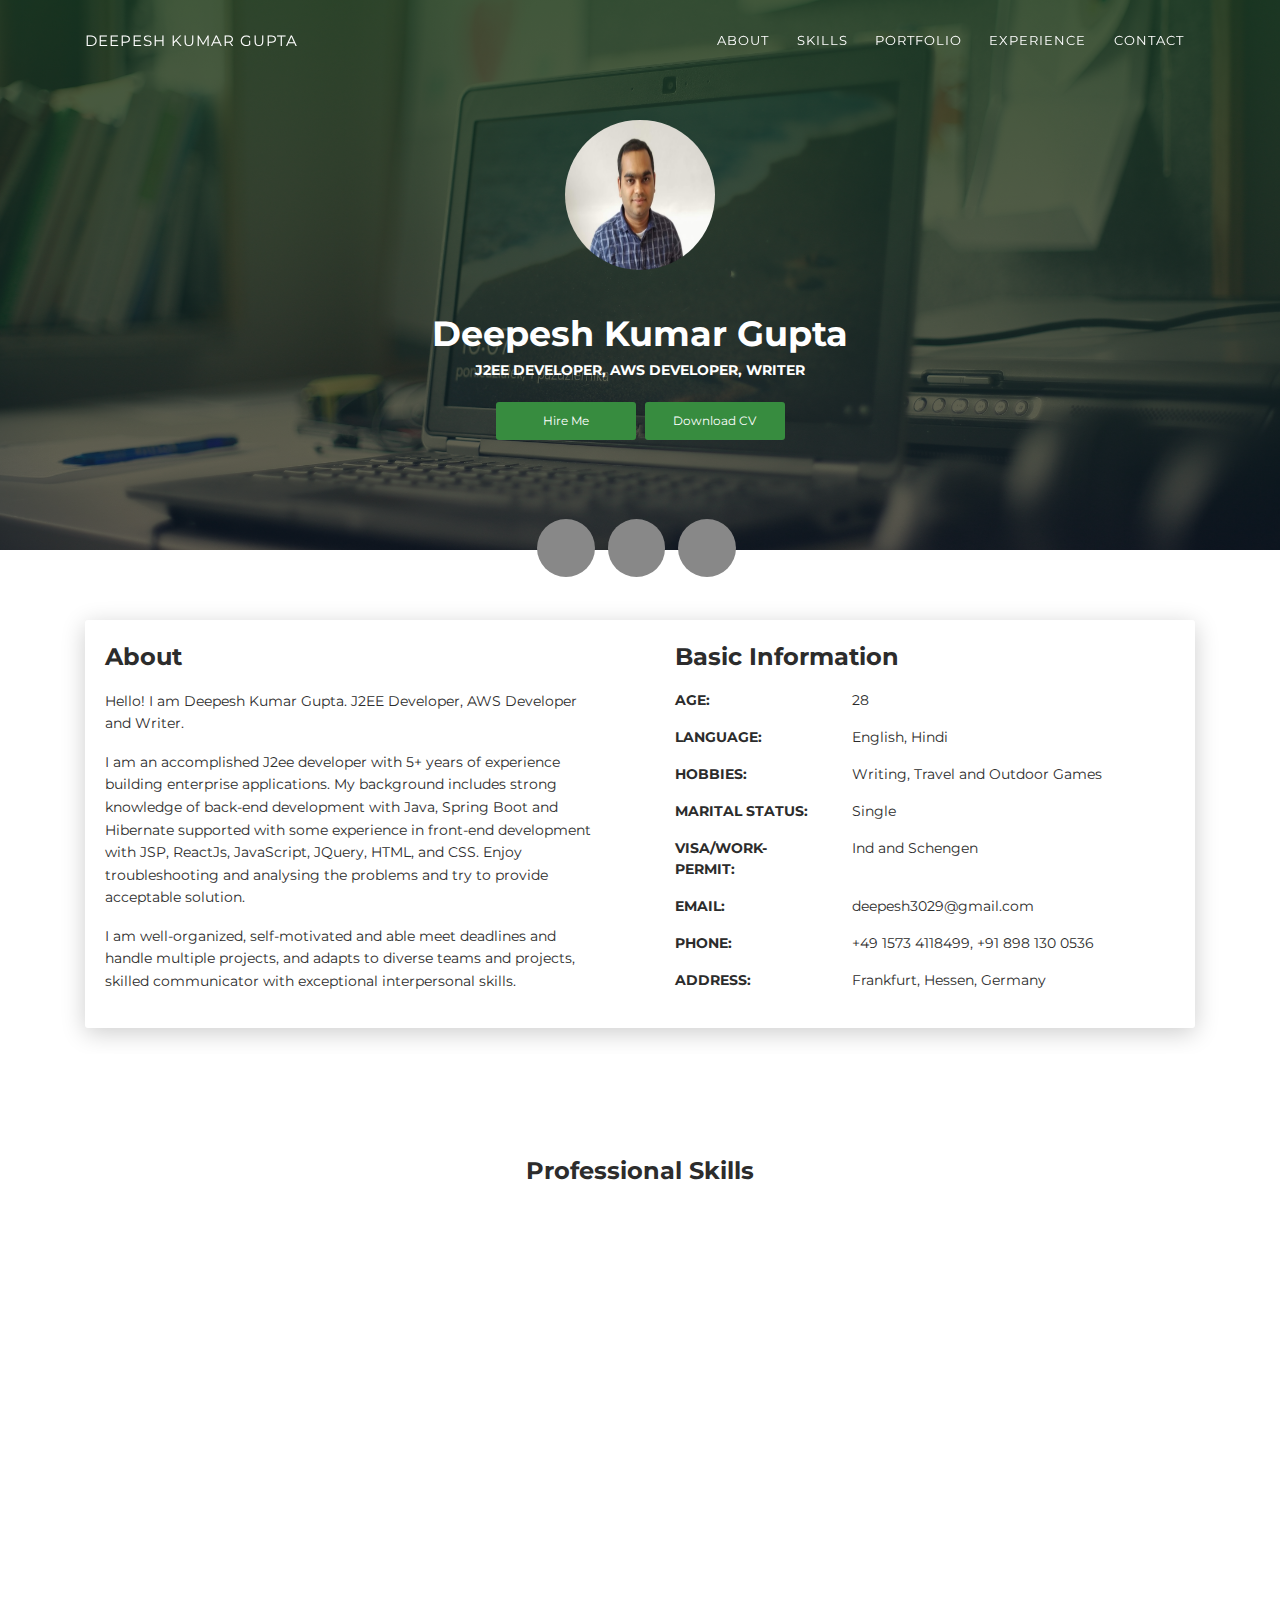
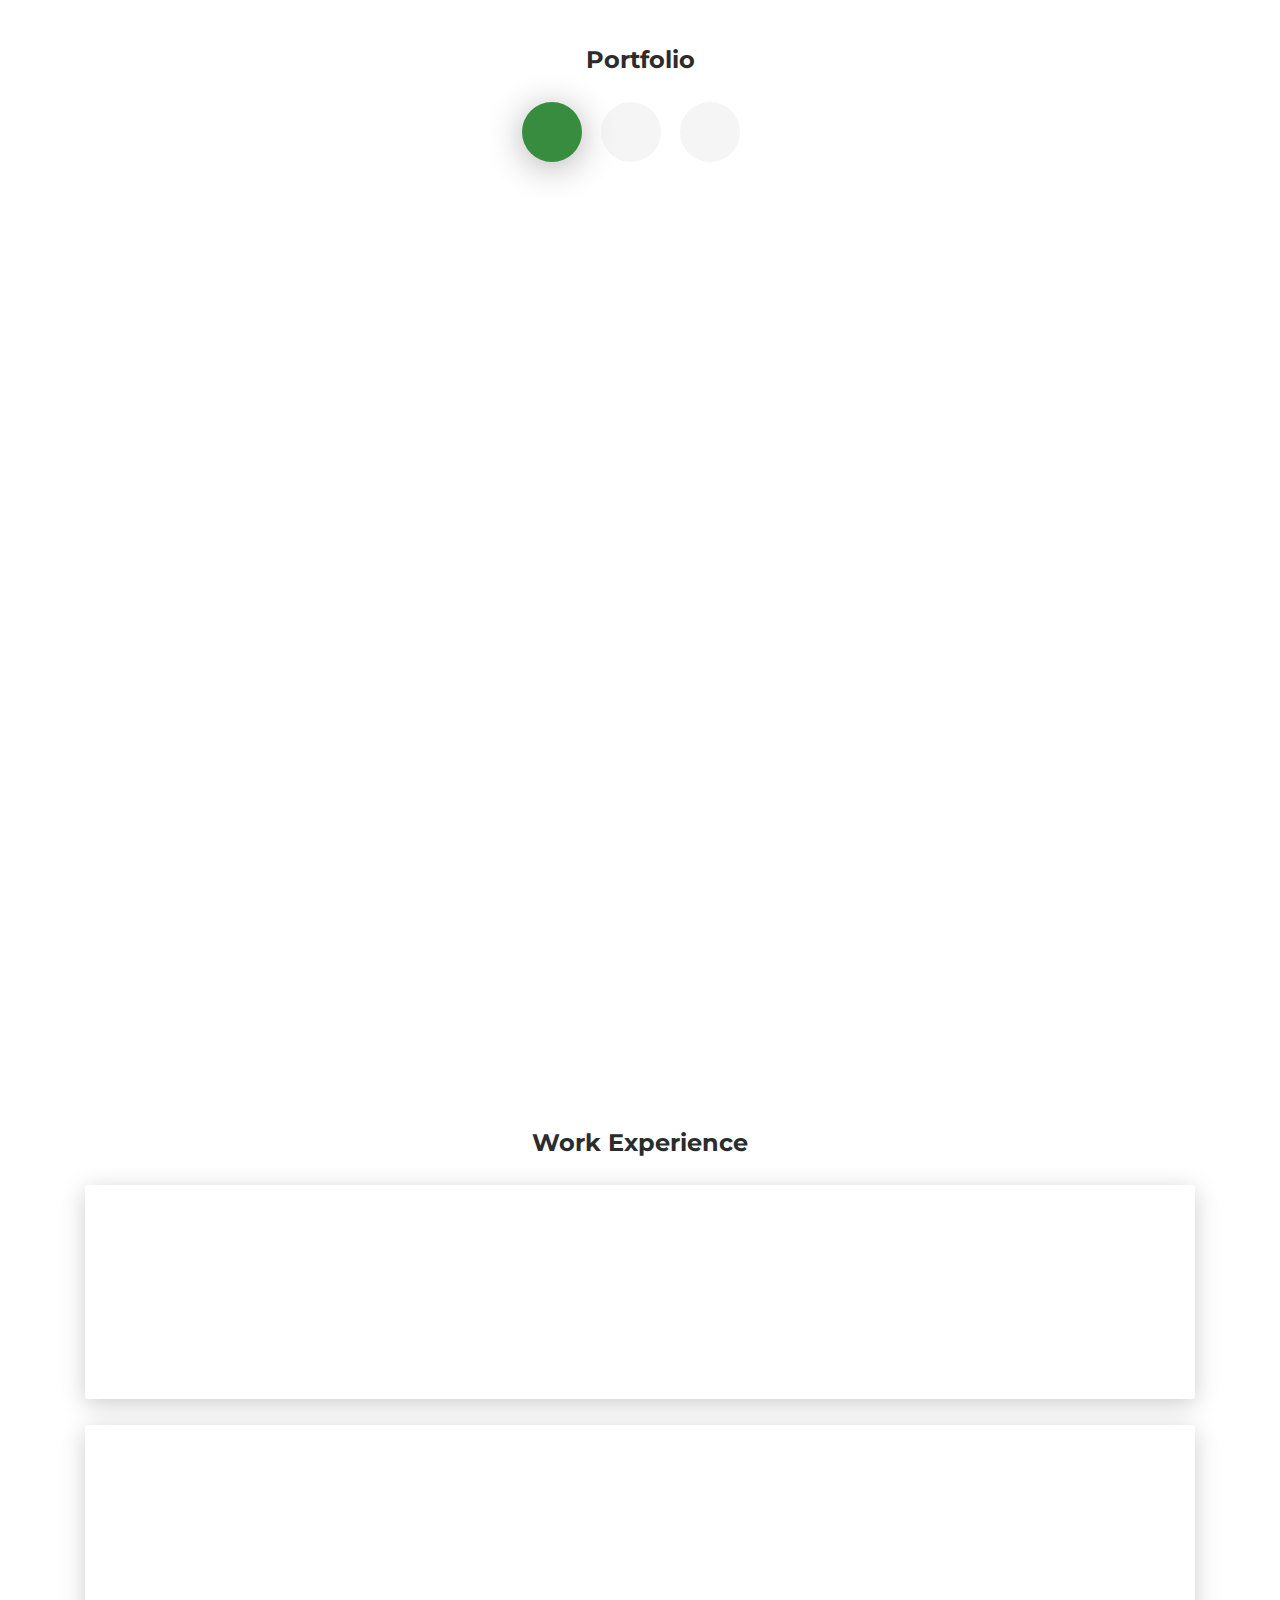
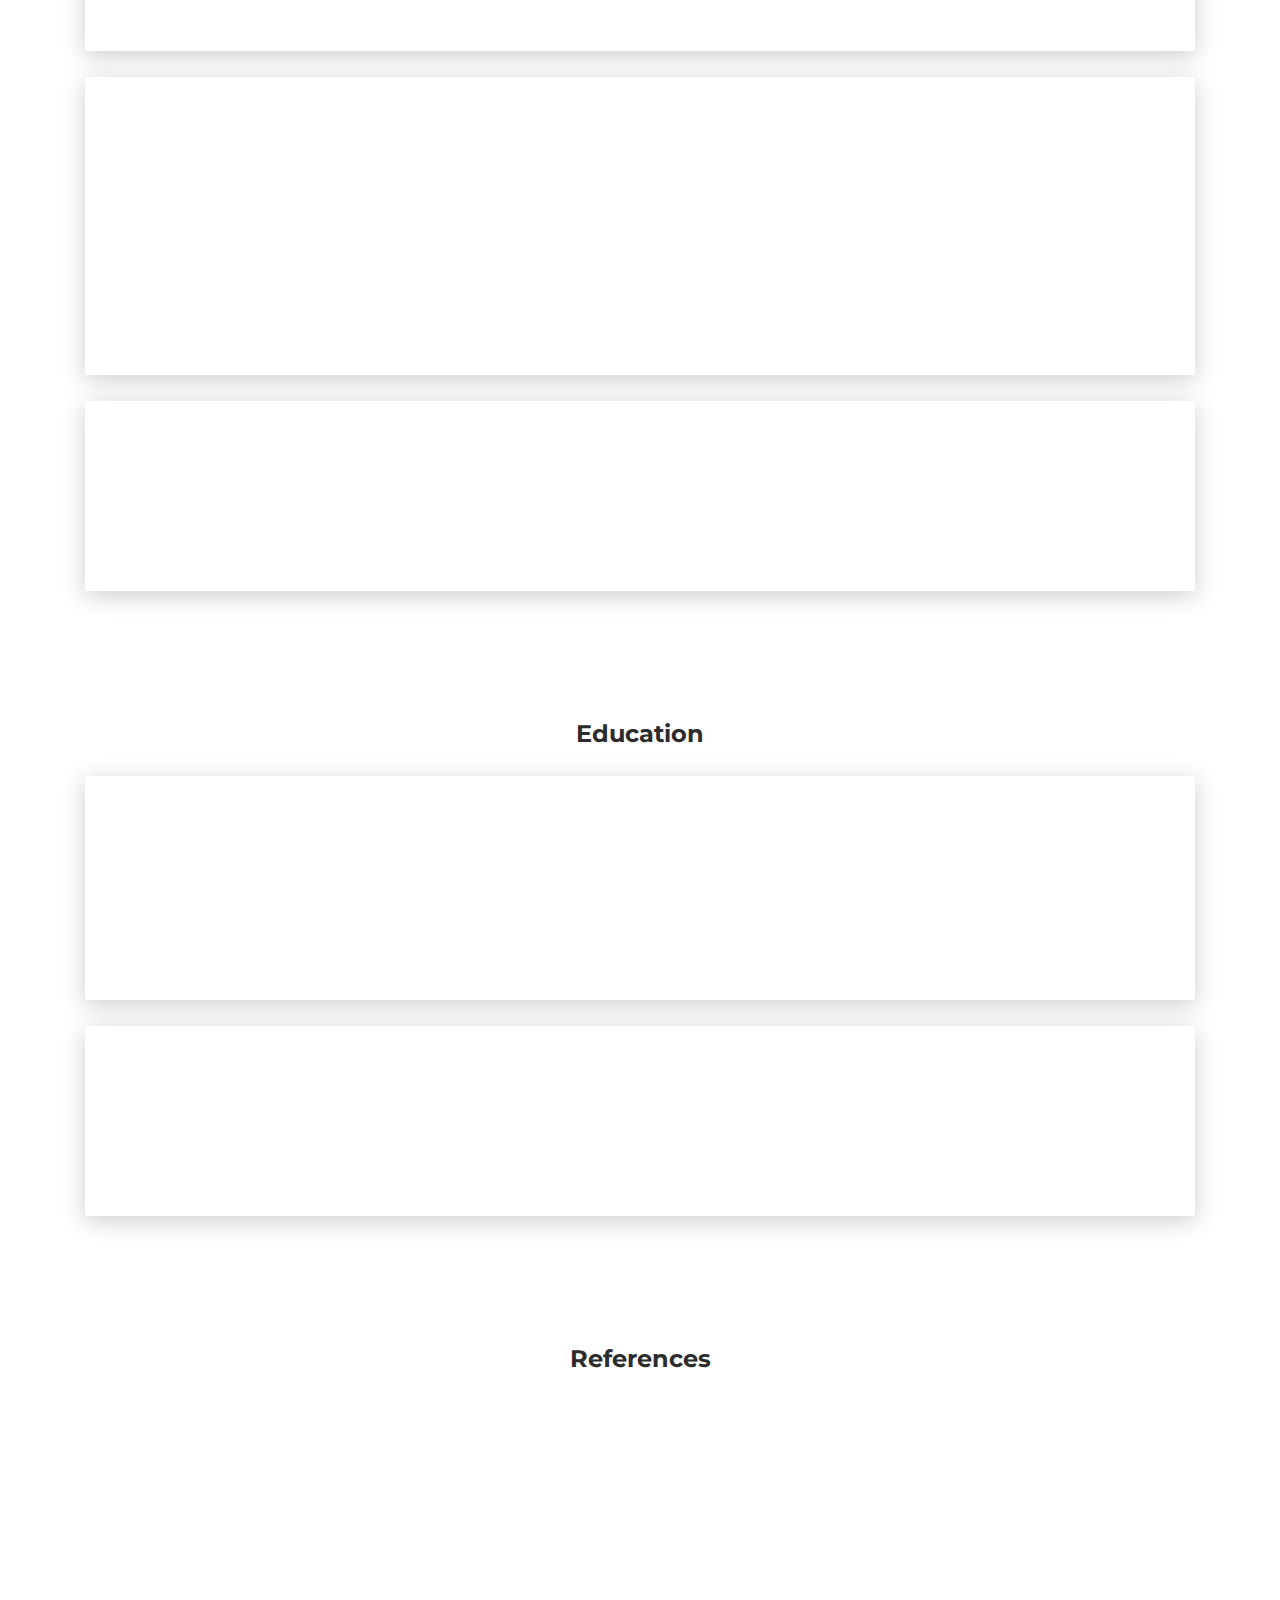
==== index.html @ 69e82436 "initial" ====
﻿<!DOCTYPE html>
<html lang="en-US">
  <head>
    <meta charset="UTF-8">
    <meta http-equiv="X-UA-Compatible" content="IE=edge">
    <meta name="viewport" content="width=device-width, initial-scale=1">
  
    <title>Deepesh Kumar Gupta</title>
	<meta name="google-site-verification" content="RMMeyo5Z_g89nx_LZH0cBgpDG6Po7wwsSPDCscTKS1w" />
    <meta name="description" content="Creative CV is a HTML resume template for professionals. Built with Bootstrap 4, Now UI Kit and FontAwesome, this modern and responsive design template is perfect to showcase your portfolio, skils and experience."/>
    <link href="https://fonts.googleapis.com/css?family=Montserrat:400,700,200" rel="stylesheet">
    <link href="https://maxcdn.bootstrapcdn.com/font-awesome/latest/css/font-awesome.min.css" rel="stylesheet">
    <link href="css/aos.css" rel="stylesheet">
    <link href="css/bootstrap.min.css" rel="stylesheet">
    <link href="styles/main.css" rel="stylesheet">
  </head>
  <body id="top">
    <header>
      <div class="profile-page sidebar-collapse">
        <nav class="navbar navbar-expand-lg fixed-top navbar-transparent bg-primary" color-on-scroll="400">
          <div class="container">
            <div class="navbar-translate"><a class="navbar-brand" href="#" rel="tooltip">Deepesh Kumar Gupta</a>
              <button class="navbar-toggler navbar-toggler" type="button" data-toggle="collapse" data-target="#navigation" aria-controls="navigation" aria-expanded="false" aria-label="Toggle navigation"><span class="navbar-toggler-bar bar1"></span><span class="navbar-toggler-bar bar2"></span><span class="navbar-toggler-bar bar3"></span></button>
            </div>
            <div class="collapse navbar-collapse justify-content-end" id="navigation">
              <ul class="navbar-nav">
                <li class="nav-item"><a class="nav-link smooth-scroll" href="#about">About</a></li>
                <li class="nav-item"><a class="nav-link smooth-scroll" href="#skill">Skills</a></li>
                <li class="nav-item"><a class="nav-link smooth-scroll" href="#portfolio">Portfolio</a></li>
                <li class="nav-item"><a class="nav-link smooth-scroll" href="#experience">Experience</a></li>
                <li class="nav-item"><a class="nav-link smooth-scroll" href="#contact">Contact</a></li>
              </ul>
            </div>
          </div>
        </nav>
      </div>
    </header>
    <div class="page-content">
      <div>
<div class="profile-page">
  <div class="wrapper">
    <div class="page-header page-header-small" filter-color="green">
      <div class="page-header-image" data-parallax="true" style="background-image: url('images/cc-bg-2.jpg');"></div>
      <div class="container">
        <div class="content-center">
          <div class="cc-profile-image"><a href="#"><img src="images/deepesh.jpeg" alt="Image"/></a></div>
          <div class="h2 title">Deepesh Kumar Gupta</div>
          <p class="category text-white">J2EE Developer, AWS Developer,  Writer</p><a class="btn btn-primary smooth-scroll mr-2" href="#contact" data-aos="zoom-in" data-aos-anchor="data-aos-anchor">Hire Me</a><a class="btn btn-primary" href="https://s3.ap-south-1.amazonaws.com/www.deepesh.co.in/Resume.docx" data-aos="zoom-in" data-aos-anchor="data-aos-anchor">Download CV</a>
        </div>
      </div>
      <div class="section">
        <div class="container">
          <div class="button-container"><a class="btn btn-default btn-round btn-lg btn-icon" href="https://www.linkedin.com/in/deepesh-kumar-gupta-2413027a" rel="tooltip" title="Follow me on linkedin"><i class="fa fa-linkedin"></i></a>
		  <a class="btn btn-default btn-round btn-lg btn-icon" href="https://twitter.com/deepesh3029?s=08" rel="tooltip" title="Follow me on Twitter"><i class="fa fa-twitter"></i></a>
		   <a class="btn btn-default btn-round btn-lg btn-icon" href="https://stackoverflow.com/users/4630749/deepesh-kumar" rel="tooltip" title="Follow me on stack-overflow"><i class="fa fa-stack-overflow"></i></a>
		 <!-- <a class="btn btn-default btn-round btn-lg btn-icon" href="#" rel="tooltip" title="Follow me on Instagram"><i class="fa fa-instagram"></i></a> -->
		  </div>
        </div>
      </div>
    </div>
  </div>
</div>
<div class="section" id="about">
  <div class="container">
    <div class="card" data-aos="fade-up" data-aos-offset="10">
      <div class="row">
        <div class="col-lg-6 col-md-12">
          <div class="card-body">
            <div class="h4 mt-0 title">About</div>
            <p>Hello! I am Deepesh Kumar Gupta. J2EE Developer, AWS Developer and Writer.</p>
            <p>
				<p>I am an accomplished J2ee developer with 5+ years of experience building enterprise applications. My background includes strong knowledge of back-end development with Java, Spring Boot and Hibernate supported with some experience in front-end development with JSP, ReactJs, JavaScript, JQuery, HTML, and CSS. Enjoy troubleshooting and analysing the problems and try to provide acceptable solution. </p>
					<p></p>
				<p>I am well-organized, self-motivated and able meet deadlines and handle multiple projects, and adapts to diverse teams and projects, skilled communicator with exceptional interpersonal skills. </p>

			</p>
          </div>
        </div>
        <div class="col-lg-6 col-md-12">
          <div class="card-body">
            <div class="h4 mt-0 title">Basic Information</div>
            <div class="row">
              <div class="col-sm-4"><strong class="text-uppercase">Age:</strong></div>
              <div class="col-sm-8">28</div>
            </div>            
            <div class="row mt-3">
              <div class="col-sm-4"><strong class="text-uppercase">Language:</strong></div>
              <div class="col-sm-8">English, Hindi</div>
            </div>
			<div class="row mt-3">
              <div class="col-sm-4"><strong class="text-uppercase">Hobbies:</strong></div>
              <div class="col-sm-8">Writing, Travel and Outdoor Games</div>
            </div><div class="row mt-3">
              <div class="col-sm-4"><strong class="text-uppercase">Marital Status:</strong></div>
              <div class="col-sm-8">Single</div>
            </div><div class="row mt-3">
              <div class="col-sm-4"><strong class="text-uppercase">Visa/Work-permit:</strong></div>
              <div class="col-sm-8">Ind and Schengen</div>
            </div><div class="row mt-3">
              <div class="col-sm-4"><strong class="text-uppercase">Email:</strong></div>
              <div class="col-sm-8">deepesh3029@gmail.com</div>
            </div>
            <div class="row mt-3">
              <div class="col-sm-4"><strong class="text-uppercase">Phone:</strong></div>
              <div class="col-sm-8">+49 1573 4118499, +91 898 130 0536</div>
            </div>
            <div class="row mt-3">
              <div class="col-sm-4"><strong class="text-uppercase">Address:</strong></div>
              <div class="col-sm-8">Frankfurt, Hessen, Germany</div>
            </div>
          </div>
        </div>
      </div>
    </div>
  </div>
</div>
<div class="section" id="skill">
  <div class="container">
    <div class="h4 text-center mb-4 title">Professional Skills</div>
    <div class="card" data-aos="fade-up" data-aos-anchor-placement="top-bottom">
      <div class="card-body">
        <div class="row">
          <div class="col-md-6">
            <div class="progress-container progress-primary"><span class="progress-badge">JAVA</span>
              <div class="progress">
                <div class="progress-bar progress-bar-primary" data-aos="progress-full" data-aos-offset="10" data-aos-duration="2000" role="progressbar" aria-valuenow="60" aria-valuemin="0" aria-valuemax="100" style="width: 80%;"></div><span class="progress-value">80%</span>
              </div>
            </div>
          </div>
          <div class="col-md-6">
            <div class="progress-container progress-primary"><span class="progress-badge">SPRING BOOT</span>
              <div class="progress">
                <div class="progress-bar progress-bar-primary" data-aos="progress-full" data-aos-offset="10" data-aos-duration="2000" role="progressbar" aria-valuenow="60" aria-valuemin="0" aria-valuemax="100" style="width: 75%;"></div><span class="progress-value">75%</span>
              </div>
            </div>
          </div>
        </div>
        <div class="row">
          <div class="col-md-6">
            <div class="progress-container progress-primary"><span class="progress-badge">NODEJS, JAVASCRIPT, JQUERY</span>
              <div class="progress">
                <div class="progress-bar progress-bar-primary" data-aos="progress-full" data-aos-offset="10" data-aos-duration="2000" role="progressbar" aria-valuenow="60" aria-valuemin="0" aria-valuemax="100" style="width: 60%;"></div><span class="progress-value">60%</span>
              </div>
            </div>
          </div>
          <div class="col-md-6">
            <div class="progress-container progress-primary"><span class="progress-badge">ORACLE 11g</span>
              <div class="progress">
                <div class="progress-bar progress-bar-primary" data-aos="progress-full" data-aos-offset="10" data-aos-duration="2000" role="progressbar" aria-valuenow="60" aria-valuemin="0" aria-valuemax="100" style="width: 60%;"></div><span class="progress-value">60%</span>
              </div>
            </div>
          </div>
        </div>
        <div class="row">
          <div class="col-md-6">
            <div class="progress-container progress-primary"><span class="progress-badge">HIBERNATE</span>
              <div class="progress">
                <div class="progress-bar progress-bar-primary" data-aos="progress-full" data-aos-offset="10" data-aos-duration="2000" role="progressbar" aria-valuenow="60" aria-valuemin="0" aria-valuemax="100" style="width: 75%;"></div><span class="progress-value">75%</span>
              </div>
            </div>
          </div>
          <div class="col-md-6">
            <div class="progress-container progress-primary"><span class="progress-badge">AWS</span>
              <div class="progress">
                <div class="progress-bar progress-bar-primary" data-aos="progress-full" data-aos-offset="10" data-aos-duration="2000" role="progressbar" aria-valuenow="60" aria-valuemin="0" aria-valuemax="100" style="width: 70%;"></div><span class="progress-value">70%</span>
              </div>
            </div>
          </div>
        </div>
		
		        <div class="row">
          <div class="col-md-6">
            <div class="progress-container progress-primary"><span class="progress-badge">DEVOPS (JENKINS, SONAR, DOCKER)</span>
              <div class="progress">
                <div class="progress-bar progress-bar-primary" data-aos="progress-full" data-aos-offset="10" data-aos-duration="2000" role="progressbar" aria-valuenow="60" aria-valuemin="0" aria-valuemax="100" style="width: 75%;"></div><span class="progress-value">75%</span>
              </div>
            </div>
          </div>
          <div class="col-md-6">
            <div class="progress-container progress-primary"><span class="progress-badge">GIT</span>
              <div class="progress">
                <div class="progress-bar progress-bar-primary" data-aos="progress-full" data-aos-offset="10" data-aos-duration="2000" role="progressbar" aria-valuenow="60" aria-valuemin="0" aria-valuemax="100" style="width: 70%;"></div><span class="progress-value">70%</span>
              </div>
            </div>
          </div>
        </div>
      </div>
    </div>
  </div>
</div>
<div class="section" id="portfolio">
  <div class="container">
    <div class="row">
      <div class="col-md-6 ml-auto mr-auto">
        <div class="h4 text-center mb-4 title">Portfolio</div>
        <div class="nav-align-center">
          <ul class="nav nav-pills nav-pills-primary" role="tablist">
            <li class="nav-item"><a class="nav-link active" data-toggle="tab" href="#web-development" role="tablist"><i class="fa fa-laptop" aria-hidden="true"></i></a></li>
            <li class="nav-item"><a class="nav-link" data-toggle="tab" href="#graphic-design" role="tablist"><i class="fa fa-picture-o" aria-hidden="true"></i></a></li>
            <li class="nav-item"><a class="nav-link" data-toggle="tab" href="#Photography" role="tablist"><i class="fa fa-camera" aria-hidden="true"></i></a></li>
          </ul>
        </div>
      </div>
    </div>
    <div class="tab-content gallery mt-5">
      <div class="tab-pane active" id="web-development">
        <div class="ml-auto mr-auto">
          <div class="row">
            <div class="col-md-6">
              <div class="cc-porfolio-image img-raised" data-aos="fade-up" data-aos-anchor-placement="top-bottom"><a href="#web-development">
                  <figure class="cc-effect"><img src="images/project-1.jpg" alt="Image"/>
                    <figcaption>
                      <div class="h4">Recent Project</div>
                      <p>ORACLE JAVA CERTIFICATE</p>
                    </figcaption>
                  </figure></a></div>
              <div class="cc-porfolio-image img-raised" data-aos="fade-up" data-aos-anchor-placement="top-bottom"><a href="#web-development">
                  <figure class="cc-effect"><img src="images/project-2.jpg" alt="Image"/>
                    <figcaption>
                      <div class="h4">Startup Project</div>
                      <p>Web Development</p>
                    </figcaption>
                  </figure></a></div>
            </div>
            <div class="col-md-6">
              <div class="cc-porfolio-image img-raised" data-aos="fade-up" data-aos-anchor-placement="top-bottom"><a href="#web-development">
                  <figure class="cc-effect"><img src="images/project-3.jpg" alt="Image"/>
                    <figcaption>
                      <div class="h4">Food Order Project</div>
                      <p>Web Development</p>
                    </figcaption>
                  </figure></a></div>
              <div class="cc-porfolio-image img-raised" data-aos="fade-up" data-aos-anchor-placement="top-bottom"><a href="#web-development">
                  <figure class="cc-effect"><img src="images/project-4.jpg" alt="Image"/>
                    <figcaption>
                      <div class="h4">Web Advertising Project</div>
                      <p>Web Development</p>
                    </figcaption>
                  </figure></a></div>
            </div>
          </div>
        </div>
      </div>
      <div class="tab-pane" id="graphic-design" role="tabpanel">
        <div class="ml-auto mr-auto">
          <div class="row">
            <div class="col-md-6">
              <div class="cc-porfolio-image img-raised" data-aos="fade-up" data-aos-anchor-placement="top-bottom"><a href="#graphic-design">
                  <figure class="cc-effect"><img src="images/graphic-design-1.jpg" alt="Image"/>
                    <figcaption>
                      <div class="h4">Triangle Pattern</div>
                      <p>Graphic Design</p>
                    </figcaption>
                  </figure></a></div>
              <div class="cc-porfolio-image img-raised" data-aos="fade-up" data-aos-anchor-placement="top-bottom"><a href="#graphic-design">
                  <figure class="cc-effect"><img src="images/graphic-design-2.jpg" alt="Image"/>
                    <figcaption>
                      <div class="h4">Abstract Umbrella</div>
                      <p>Graphic Design</p>
                    </figcaption>
                  </figure></a></div>
            </div>
            <div class="col-md-6">
              <div class="cc-porfolio-image img-raised" data-aos="fade-up" data-aos-anchor-placement="top-bottom"><a href="#graphic-design">
                  <figure class="cc-effect"><img src="images/graphic-design-3.jpg" alt="Image"/>
                    <figcaption>
                      <div class="h4">Cube Surface Texture</div>
                      <p>Graphic Design</p>
                    </figcaption>
                  </figure></a></div>
              <div class="cc-porfolio-image img-raised" data-aos="fade-up" data-aos-anchor-placement="top-bottom"><a href="#graphic-design">
                  <figure class="cc-effect"><img src="images/graphic-design-4.jpg" alt="Image"/>
                    <figcaption>
                      <div class="h4">Abstract Line</div>
                      <p>Graphic Design</p>
                    </figcaption>
                  </figure></a></div>
            </div>
          </div>
        </div>
      </div>
      <div class="tab-pane" id="Photography" role="tabpanel">
        <div class="ml-auto mr-auto">
          <div class="row">
            <div class="col-md-6">
              <div class="cc-porfolio-image img-raised" data-aos="fade-up" data-aos-anchor-placement="top-bottom"><a href="#Photography">
                  <figure class="cc-effect"><img src="images/photography-1.jpg" alt="Image"/>
                    <figcaption>
                      <div class="h4">Photoshoot</div>
                      <p>Photography</p>
                    </figcaption>
                  </figure></a></div>
              <div class="cc-porfolio-image img-raised" data-aos="fade-up" data-aos-anchor-placement="top-bottom"><a href="#Photography">
                  <figure class="cc-effect"><img src="images/photography-3.jpg" alt="Image"/>
                    <figcaption>
                      <div class="h4">Sunshine Photoshoot</div>
                      <p>Photography</p>
                    </figcaption>
                  </figure></a></div>
            </div>
            <div class="col-md-6">
              <div class="cc-porfolio-image img-raised" data-aos="fade-up" data-aos-anchor-placement="top-bottom"><a href="#Photography">
                  <figure class="cc-effect"><img src="images/photography-2.jpg" alt="Image"/>
                    <figcaption>
                      <div class="h4">Beach Photoshoot</div>
                      <p>Photography</p>
                    </figcaption>
                  </figure></a></div>
              <div class="cc-porfolio-image img-raised" data-aos="fade-up" data-aos-anchor-placement="top-bottom"><a href="#Photography">
                  <figure class="cc-effect"><img src="images/photography-4.jpg" alt="Image"/>
                    <figcaption>
                      <div class="h4">Nature Photoshoot</div>
                      <p>Photography</p>
                    </figcaption>
                  </figure></a></div>
            </div>
          </div>
        </div>
      </div>
    </div>
  </div>
</div>
<div class="section" id="experience">
  <div class="container cc-experience">
    <div class="h4 text-center mb-4 title">Work Experience</div>
    
     <div class="card">
      <div class="row">
        <div class="col-md-3 bg-primary" data-aos="fade-right" data-aos-offset="50" data-aos-duration="500">
          <div class="card-body cc-experience-header">
            <p>May 2018 - Jan 2019</p>
            <div class="h5">R Systems International</div>
          </div>
        </div>
        <div class="col-md-9" data-aos="fade-left" data-aos-offset="50" data-aos-duration="500">
          <div class="card-body">
            <div class="h5">Sr. Java Developer</div>
            <p><b>Internet Protocol television (IPTV)</b> is delivers television content using signals based on the logical Internet protocol (IP), instead of being delivered through traditional terrestrial, satellite signal, and cable television formats. Unlike downloaded media, IPTV offers the ability to stream the media in smaller batches, directly from the source. As a result, a client media player can begin playing the data (such as a movie) before the entire file has been transmitted.
</p>          </div>
        </div>
      </div>
    </div>
    
    
    <div class="card">
      <div class="row">
        <div class="col-md-3 bg-primary" data-aos="fade-right" data-aos-offset="50" data-aos-duration="500">
          <div class="card-body cc-experience-header">
            <p>April 2016 - May 2018</p>
            <div class="h5">Cognizant Technology Solution</div>
          </div>
        </div>
        <div class="col-md-9" data-aos="fade-left" data-aos-offset="50" data-aos-duration="500">
          <div class="card-body">
            <div class="h5">Back end J2ee Developer</div>
            <p><b>Global Positioning Data Warehouse</b> is a data warehouse project consists of complex relations with many other applications. Which is directly or indirectly dependent on GPDW for the data. GPDW accepts data 
From upstream Applications in wider-angle of formats/methods and passing downstream systems in requested format.
</p>
          </div>
        </div>
      </div>
    </div>
    <div class="card">
      <div class="row">
        <div class="col-md-3 bg-primary" data-aos="fade-right" data-aos-offset="50" data-aos-duration="500">
          <div class="card-body cc-experience-header">
            <p>Dec 2013 - Jan 2016</p>
            <div class="h5">Tata Consultancy Services Limited</div>
          </div>
        </div>
        <div class="col-md-9" data-aos="fade-left" data-aos-offset="50" data-aos-duration="500">
          <div class="card-body">
            <div class="h5">Full Stack Developer</div>
            <p><b>Secretariat Less Paper Office</b> This web application was developed for Bhutan Citizen to file their Tax to Government. We had developed a fault tolerant, scaled, micro service based web application with Spring Boot. 

			<p><b>UBS</b> system is required to provide unified front end for customers for the identified utilities – AAWSA, EEPCo, andET. The solution should be scalable to add more services over a period of time. The system intends to integrate thebill of the identified utilities into one bill and facilitate collection of payments at one time. The system shall providea unique identification number for the customer. This would result in providing customer with one single unifiedID at the front end while linking to the 3 unique ID currently in use which is provided by the respective utilities.</P>
</p>
          </div>
        </div>
      </div>
    </div>
    <div class="card">
      <div class="row">
        <div class="col-md-3 bg-primary" data-aos="fade-right" data-aos-offset="50" data-aos-duration="500">
          <div class="card-body cc-experience-header">
            <p>Jan 2013 - Dec 2013</p>
            <div class="h5">PCS GLOBAL</div>
          </div>
        </div>
        <div class="col-md-9" data-aos="fade-left" data-aos-offset="50" data-aos-duration="500">
          <div class="card-body">
            <div class="h5">Software Developer </div>
            <p><b>ptutors.org</b> The Professional Tutors is a unique platform of PCS Global, which provides assistance, and services to its members who are mainly students and tutors, by helping them find suitable tutors or students depending on their requirement, residing at any place around the globe.</p>
          </div>
        </div>
      </div>
    </div>
  </div>
</div>
<div class="section">
  <div class="container cc-education">
    <div class="h4 text-center mb-4 title">Education</div>
   
    <div class="card">
      <div class="row">
        <div class="col-md-3 bg-primary" data-aos="fade-right" data-aos-offset="50" data-aos-duration="500">
          <div class="card-body cc-education-header">
            <p>2009 - 2013</p>
            <div class="h5">Bachelor's Degree</div>
          </div>
        </div>
        <div class="col-md-9" data-aos="fade-left" data-aos-offset="50" data-aos-duration="500">
          <div class="card-body">
            <div class="h5">Bachelor of Technology (Electronics and Communication Engineering)</div>
            <p class="category">West Bengal University of Technology</p>
            <p>This is my highest qualification. I had attended the full time course under West Bengal University of Technology from 2009 to 2013.
				During this tenure I had studied basic electronics, advance digital and analog communication. I also studied basic programing languages and RDBMS. </p>
          </div>
        </div>
      </div>
    </div>
    <div class="card">
      <div class="row">
        <div class="col-md-3 bg-primary" data-aos="fade-right" data-aos-offset="50" data-aos-duration="500">
          <div class="card-body cc-education-header">
            <p>2006 - 2008</p>
            <div class="h5">High School</div>
          </div>
        </div>
        <div class="col-md-9" data-aos="fade-left" data-aos-offset="50" data-aos-duration="500">
          <div class="card-body">
            <div class="h5">Science and Mathematics</div>
            <p class="category">West Bengal Board of Higher Secondary Education</p>
            <p>This is High School academic. Which includes Mathematics, Physics, Chemistry and Computer. I was Captain of High school Cricket Team.</p>
          </div>
        </div>
      </div>
    </div>
  </div>
</div>
<div class="section" id="reference">
  <div class="container cc-reference">
    <div class="h4 mb-4 text-center title">References</div>
    <div class="card" data-aos="zoom-in">
      <div class="carousel slide" id="cc-Indicators" data-ride="carousel">
        <ol class="carousel-indicators">
          <li class="active" data-target="#cc-Indicators" data-slide-to="0"></li>
          <li data-target="#cc-Indicators" data-slide-to="1"></li>
          <li data-target="#cc-Indicators" data-slide-to="2"></li>
        </ol>
        <div class="carousel-inner">
          <div class="carousel-item active">
            <div class="row">
              <div class="col-lg-2 col-md-3 cc-reference-header"><img src="images/reference-image-1.jpg" alt="Image"/>
                <div class="h5 pt-2"><a class="cc-linkedin btn btn-link" href="https://www.linkedin.com/in/ankurjain18/"><b>Ankur Jain</b></a></div>
                <p class="category">Team Lead / RSI</p>
              </div>
              <div class="col-lg-10 col-md-9">
                <p> I worked with Deepesh at R Systems, Noida. Deepesh is a hard worker and very proactive. I found him to be a self starter and good learner. He is very technical sound, he has very good understanding of latest technology Java 8 features, Spring Boot, Microservice & AWS. His technical skills, combined with his ability to grasp business needs, make him an essential team member.
I thoroughly enjoyed working with him.  
</p>
              </div>
            </div>
          </div>
          <div class="carousel-item">
            <div class="row">
              <div class="col-lg-2 col-md-3 cc-reference-header"><img src="images/reference-image-2.jpeg" alt="Image"/>
                <div class="h5 pt-2"><a class="cc-linkedin btn btn-link" href="https://www.linkedin.com/in/vikas-atkari-a7177859/"><b>Vikas Atkari</b></a></div>
                <p class="category">Technology Analyst/Infosys</p>
              </div>
              <div class="col-lg-10 col-md-9">
                <p> Deepesh is a Talented and Brave person to chase any task and the fulfillment of the task within a stipulated time.I learned smart work and the eagerness to learn any new technology from him.
					I wish him the Best Luck ! where ever he goes....He will be always be shine....</p>
              </div>
            </div>
          </div>
          <div class="carousel-item">
            <div class="row">
              <div class="col-lg-2 col-md-3 cc-reference-header"><img src="images/reference-image-3.jpg" alt="Image"/>
                <div class="h5 pt-2"><b>Alexander</b></div>
                <p class="category">CEO / Webnote</p>
              </div>
              <div class="col-lg-10 col-md-9">
                <p> Deepesh is very dynamic & co-operative team player. I had worked with deepesh for more than one year. His effort and determination has lead us to deliver our modules always on time. Being a quick learner he has always tries implementing new technologies in project. .</p>
              </div>
            </div>
          </div>
        </div>
      </div>
    </div>
  </div>
</div>
<div class="section" id="contact">
  <div class="cc-contact-information" style="background-image: url('images/staticmap.jpg');">
    <div class="container">
      <div class="cc-contact">
        <div class="row">
          <div class="col-md-9">
            <div class="card mb-0" data-aos="zoom-in">
              <div class="h4 text-center title">Contact Me</div>
              <div class="row">
                <div class="col-md-6">
                  <div class="card-body">
                    <form id="f1">
                      <div class="p pb-3"><strong>Feel free to contact me </strong></div>
                      <div class="row mb-3">
                        <div class="col">
                          <div class="input-group"><span class="input-group-addon"><i class="fa fa-user-circle"></i></span>
                            <input class="form-control" type="text" id="fullName" name="fullName" placeholder="Name" required="required"/>
                          </div>
                        </div>
                      </div>
                      <div class="row mb-3">
                        <div class="col">
                          <div class="input-group"><span class="input-group-addon"><i class="fa fa-file-text"></i></span>
                            <input class="form-control" type="text" id="subject" name="subject" placeholder="Subject" required="required"/>
                          </div>
                        </div>
                      </div>
                      <div class="row mb-3">
                        <div class="col">
                          <div class="input-group"><span class="input-group-addon"><i class="fa fa-envelope"></i></span>
                            <input class="form-control" type="email" id="replyTo" name="replyTo" placeholder="E-mail" required="required"/>
                          </div>
                        </div>
                      </div>
                      <div class="row mb-3">
                        <div class="col">
                          <div class="form-group">
                            <textarea class="form-control" id="msg" name="msg" placeholder="Your Message" required="required"></textarea>
                          </div>
                        </div>
                      </div>
                      <div class="row">
                        <div class="col">
                          <button class="btn btn-primary" type="submit" id="send">Send</button>
                        </div>
                      </div>
                    </form>
                  </div>
                </div>
                <div class="col-md-6">
                  <div class="card-body">
                    <p class="mb-0"><strong>Address </strong></p>
                    <p class="pb-2">Frankfurt, Hessen, Germany</p>
                    <p class="mb-0"><strong>Mobile</strong></p>
                    <p class="pb-2">+49 1573 4118499, +91 898 130 0536</p>
                    <p class="mb-0"><strong>Email</strong></p>
                    <p>deepesh3029@gmail.com</p>
                  </div>
                </div>
              </div>
            </div>
          </div>
        </div>
      </div>
    </div>
  </div>
</div></div>
    </div>
    <footer class="footer">
      <div class="container text-center"><a class="cc-linkedin btn btn-link" href="https://www.linkedin.com/in/deepesh-kumar-gupta-2413027a"><i class="fa fa-linkedin fa-2x " aria-hidden="true"></i></a><a class="cc-twitter btn btn-link " href="https://twitter.com/deepesh3029?s=08"><i class="fa fa-twitter fa-2x " aria-hidden="true"></i></a>
	  
	  <a class="cc-google-plus btn btn-link" href="https://stackoverflow.com/users/4630749/deepesh-kumar"><i class="fa fa-stack-overflow fa-2x" aria-hidden="true"></i></a>
	  <!--
	  <a class="cc-instagram btn btn-link" href="#"><i class="fa fa-instagram fa-2x " aria-hidden="true"></i></a>
	  -->
	  </div>
          </footer>
    <script src="js/core/jquery.3.2.1.min.js"></script>
    <script src="js/core/popper.min.js"></script>
    <script src="js/core/bootstrap.min.js"></script>
    <script src="js/now-ui-kit.js?v=1.1.0"></script>
    <script src="js/aos.js"></script>
    <script src="scripts/main.js"></script>
    <script src="https://unpkg.com/sweetalert/dist/sweetalert.min.js"></script>

	
	<script>
	
	$("#f1").submit(function( e ) {
	
	 var formData = {
 	"fullName":$("#fullName").val().trim(),
	"subject":$("#subject").val().trim(),
	 "replyTo":$("#replyTo").val().trim(),
	 "msg":$("#msg").val().trim()
 		};
	 formData= JSON.stringify(formData);
	 //$("#f1").serialize();
	 console.log(formData);
	 e.preventDefault();
	  $.ajax({
		type:'POST',
		data:formData,
		headers: 'Access-Control-Allow-Headers		: x-requested-with',
		contentType : 'application/json',
		url:'http://13.232.32.18:9001/saveContactMe',//13.232.32.18
		success:function(data) {
		swal({
		  title: "Great! Your Message will be sent to Deepesh",
		  text: "Note: You can directly reach Deepesh through email or Phone.",
		  icon: "success",
		});
		
		$('#f1').trigger("reset");
		
		}
	  });
	});
	
	</script>
	
  </body>
</html>
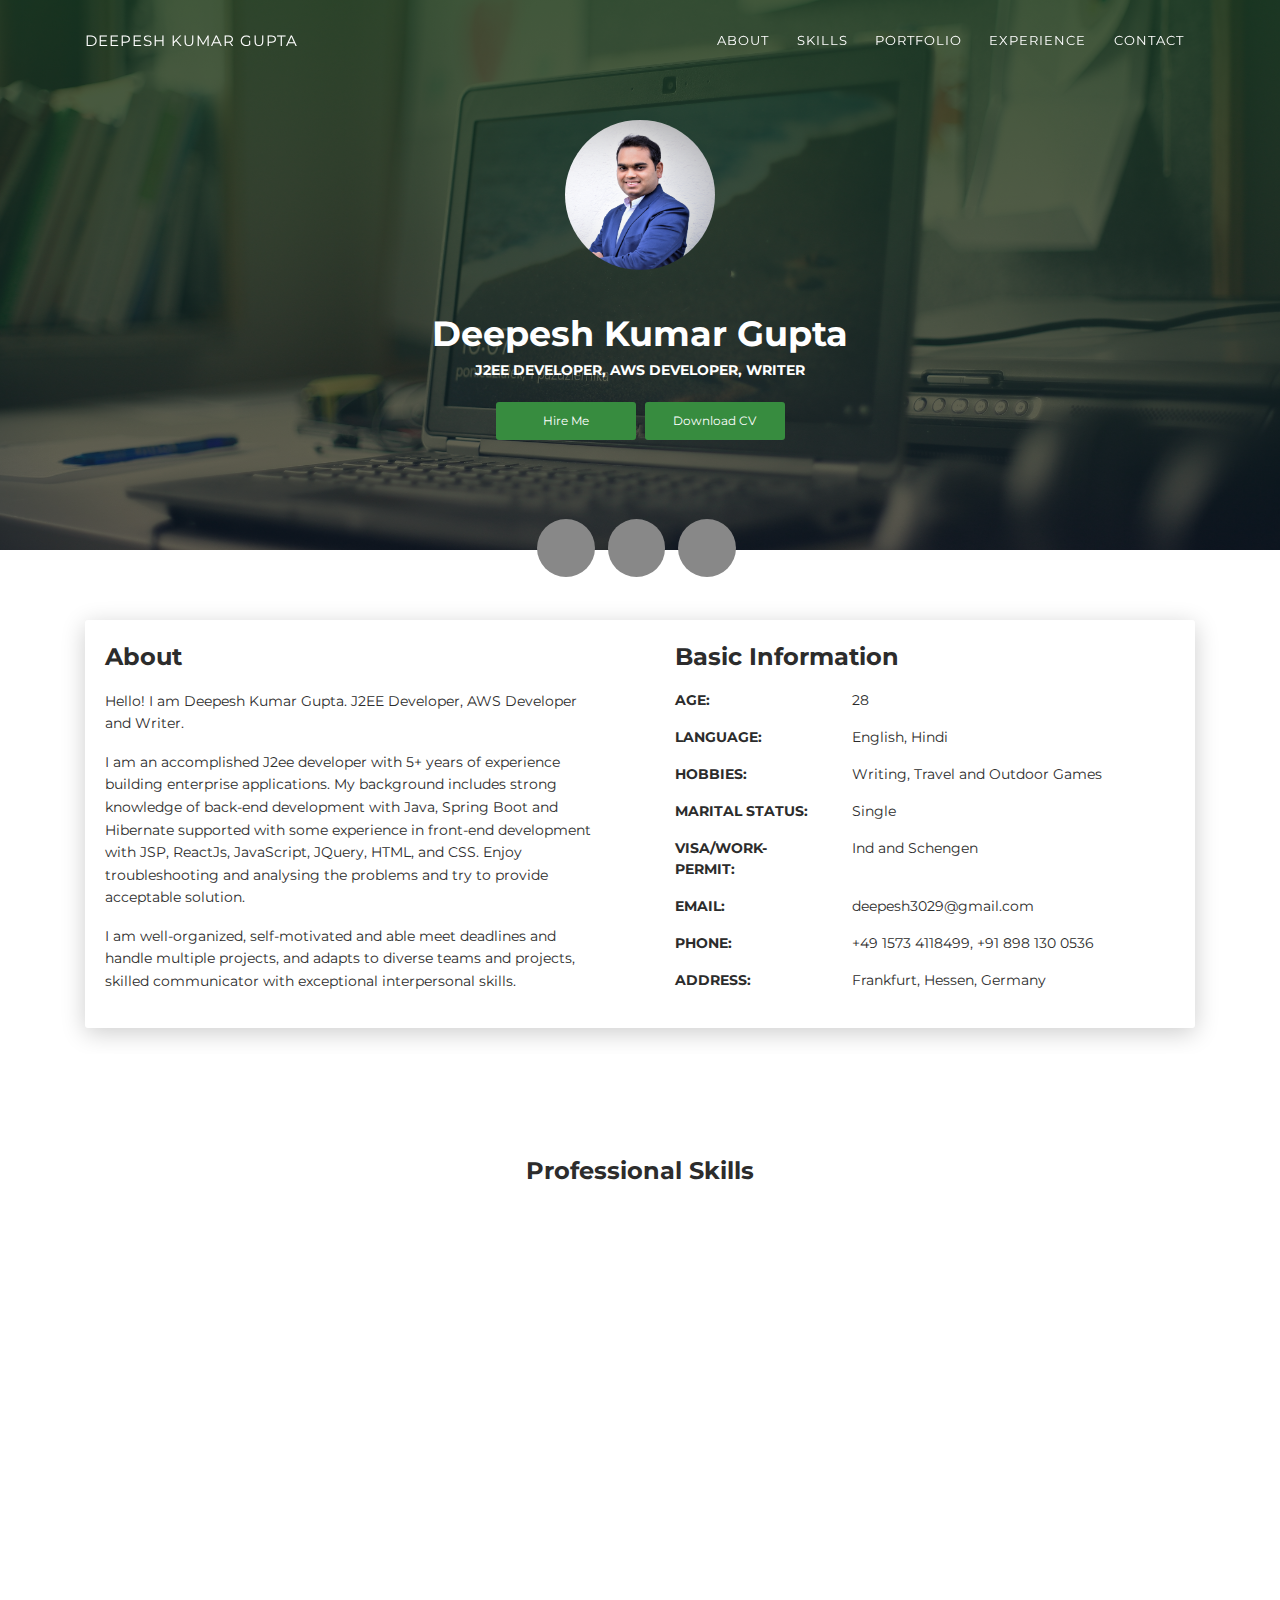
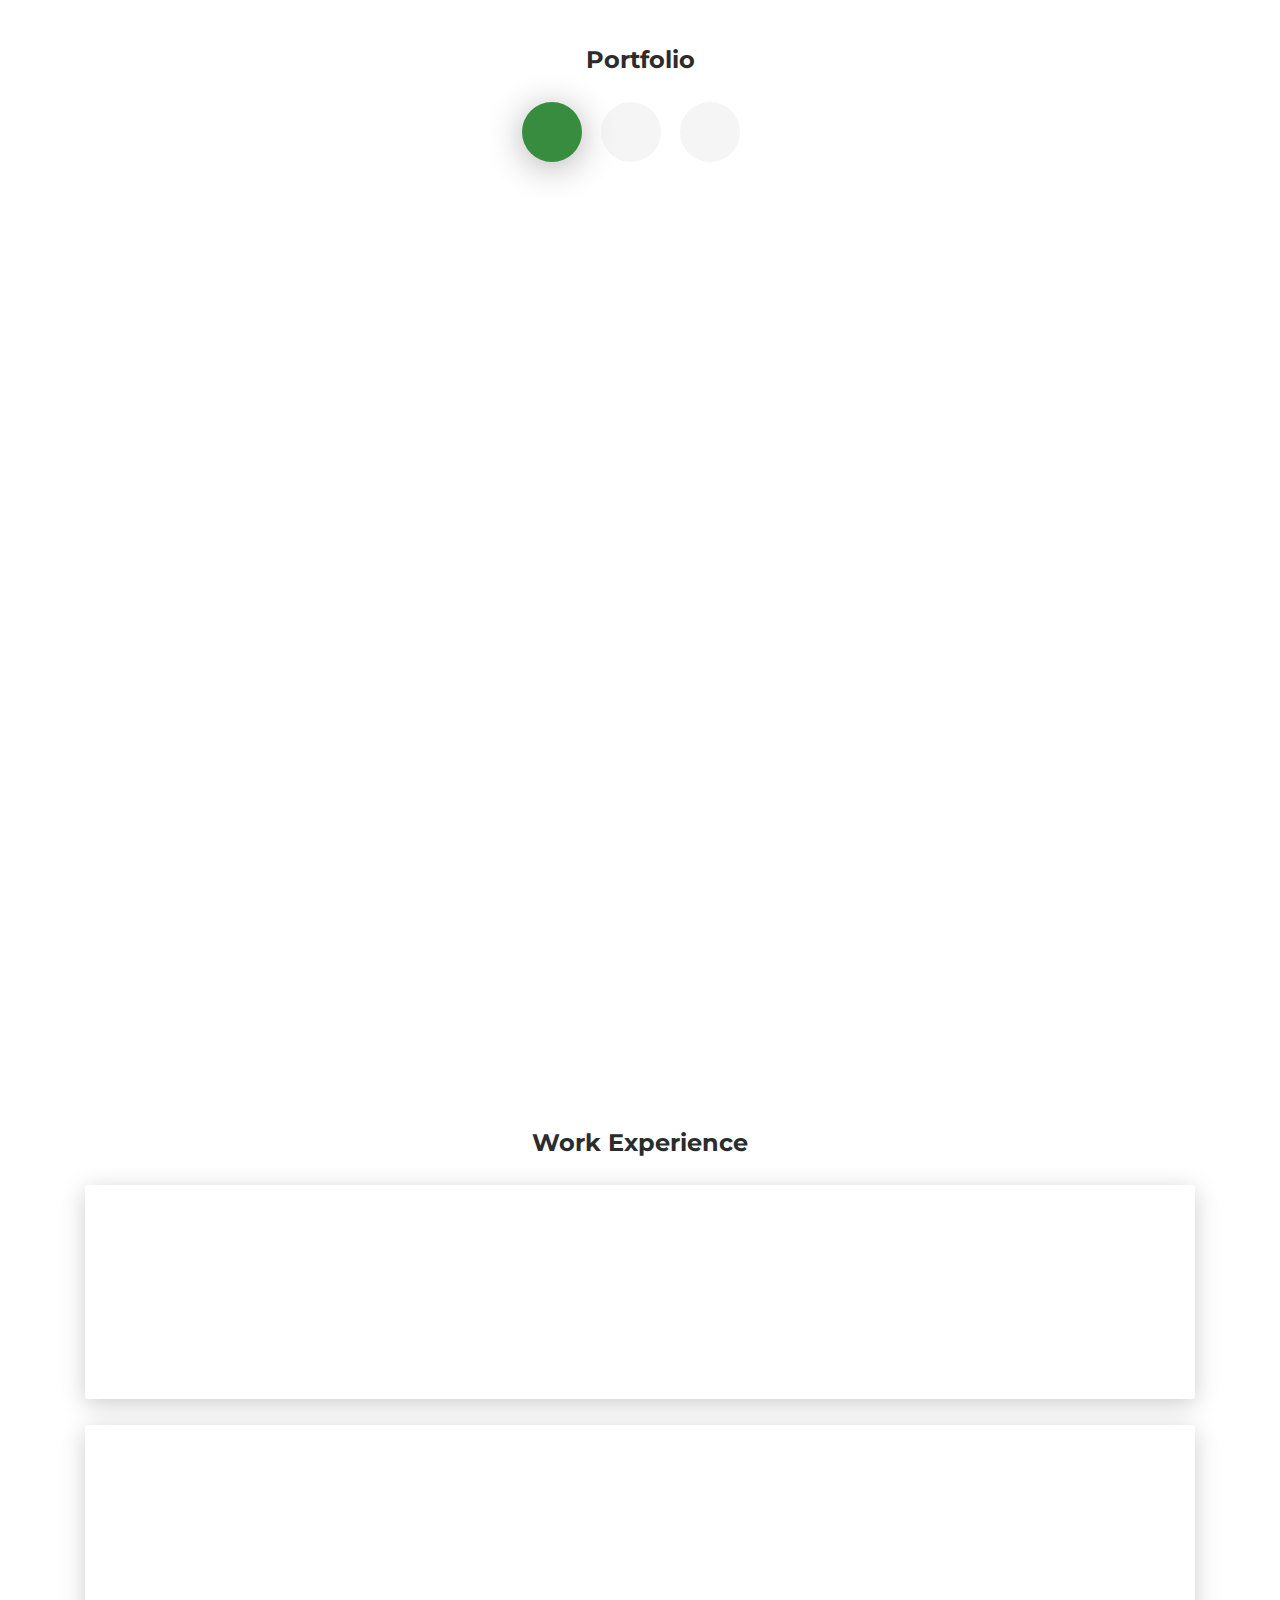
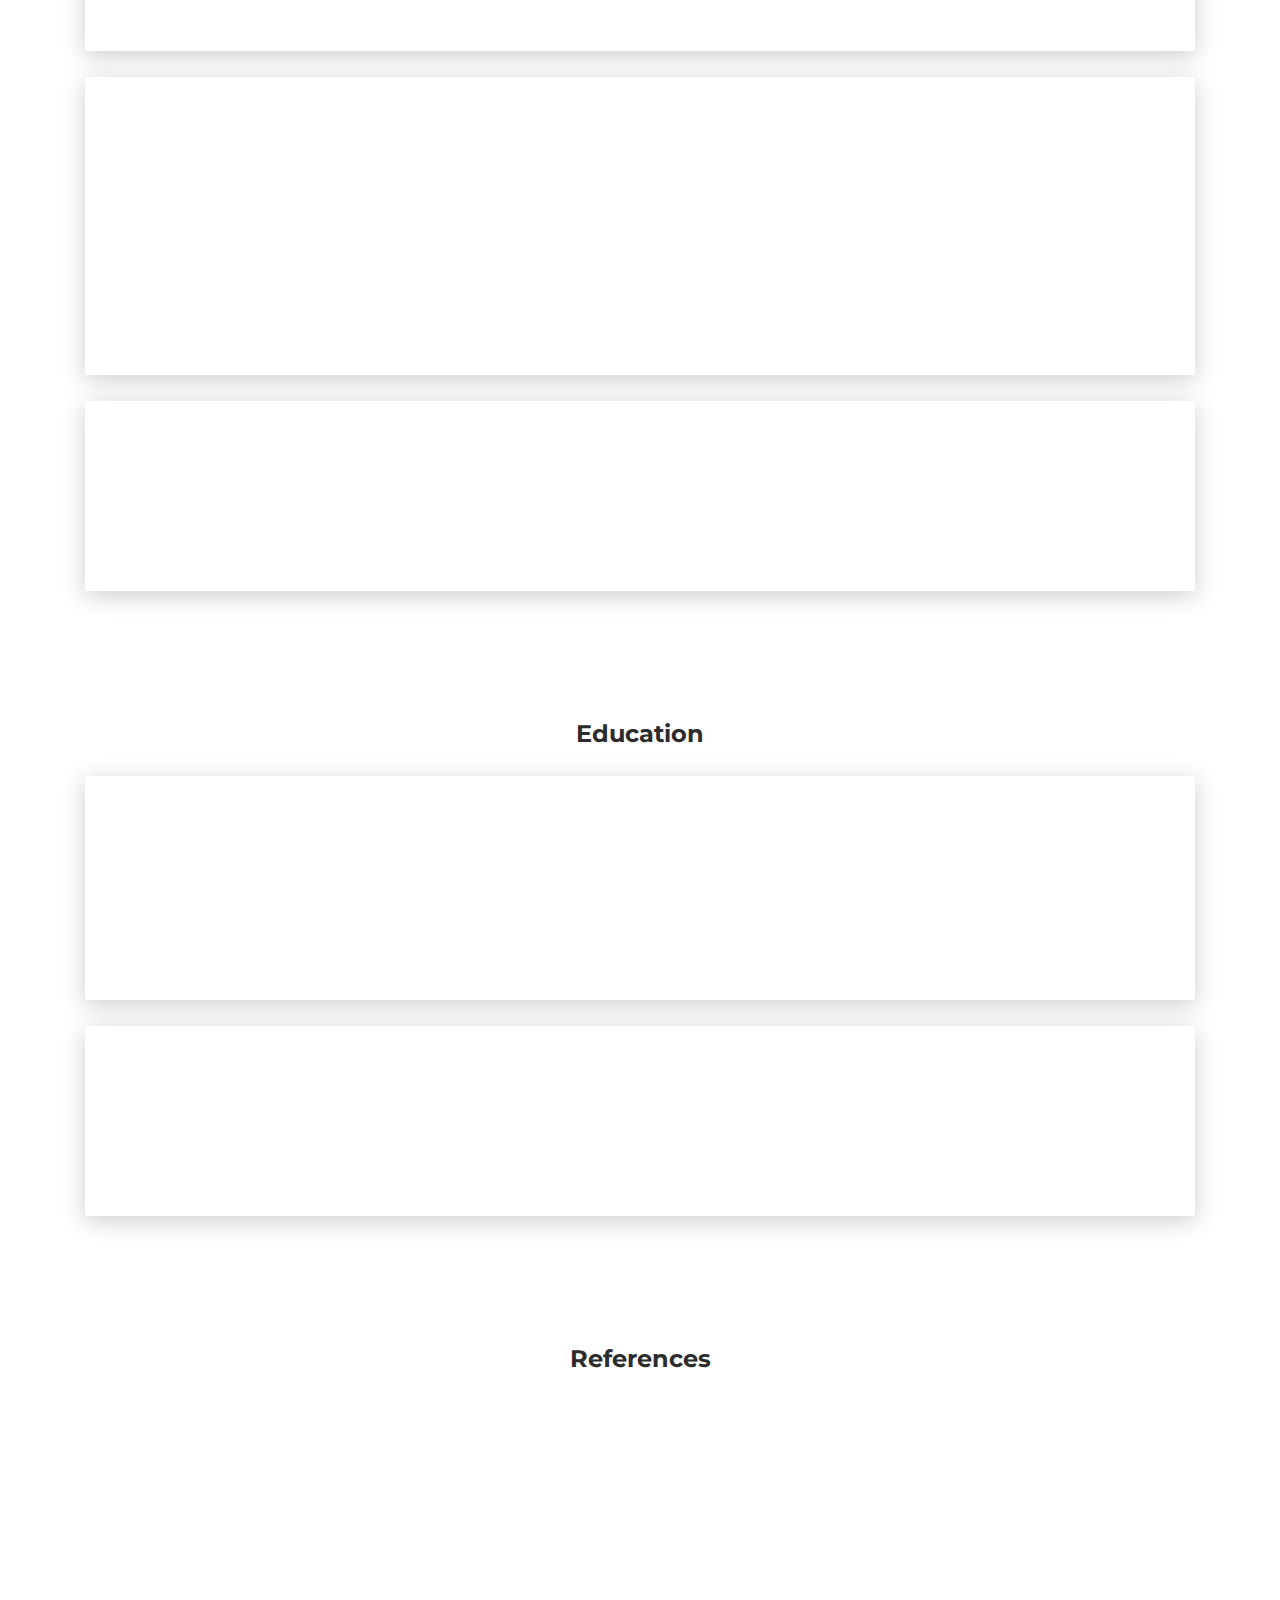
==== commit 9c789eb4: "profile image update" ====
--- a/index.html
+++ b/index.html
@@ -43,7 +43,7 @@
       <div class="page-header-image" data-parallax="true" style="background-image: url('images/cc-bg-2.jpg');"></div>
       <div class="container">
         <div class="content-center">
-          <div class="cc-profile-image"><a href="#"><img src="images/deepesh.jpeg" alt="Image"/></a></div>
+          <div class="cc-profile-image"><a href="#"><img src="images/deepesh.jpg" alt="Image"/></a></div>
           <div class="h2 title">Deepesh Kumar Gupta</div>
           <p class="category text-white">J2EE Developer, AWS Developer,  Writer</p><a class="btn btn-primary smooth-scroll mr-2" href="#contact" data-aos="zoom-in" data-aos-anchor="data-aos-anchor">Hire Me</a><a class="btn btn-primary" href="https://s3.ap-south-1.amazonaws.com/www.deepesh.co.in/Resume.docx" data-aos="zoom-in" data-aos-anchor="data-aos-anchor">Download CV</a>
         </div>
